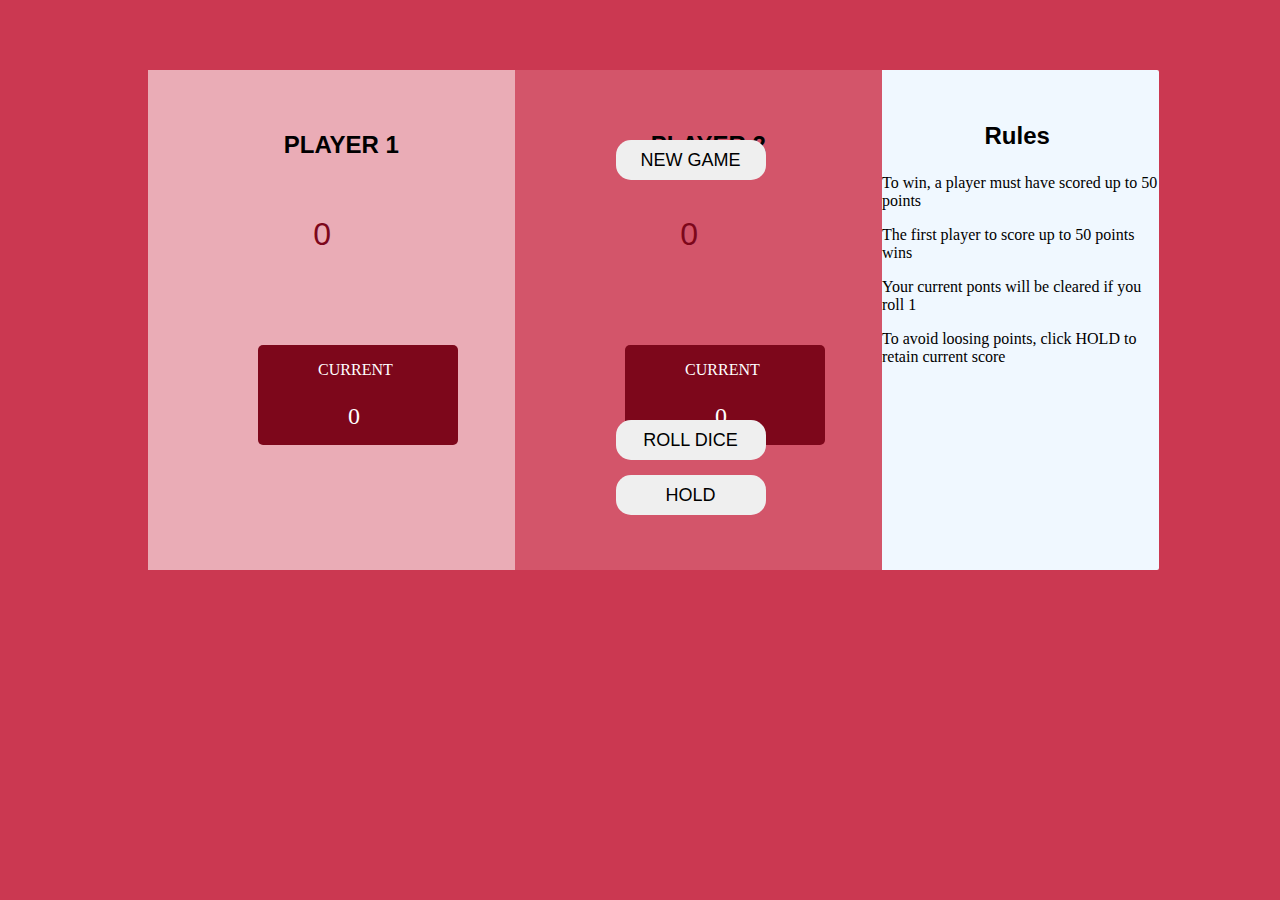
==== index.html @ 27d64cd6 "Update index.html" ====
<!DOCTYPE html>
<html lang="en">
<head>
    <meta charset="UTF-8">
    <meta http-equiv="X-UA-Compatible" content="IE=edge">
    <meta name="viewport" content="width=device-width, initial-scale=1.0">
    <title>Document</title>
    <link rel="stylesheet" href="index.css">
</head>
<body>
    <div class="game">
        <div class="pgame--0 player--Active">
            <h3>PLAYER 1</h3>
            <p class="point--0">0</p>
            <div class="score">
                <p class="current">CURRENT</p>
                <p class="newscore--0" id="newscore--0">0</p>
            </div>
        </div>
        <div class="btns">
            <button class="ngame"> NEW GAME</button>
            <img src="dice-1.png" alt="" class="dice hidden">
           
            <button class="rdice">ROLL DICE</button>
            <button class="hold">HOLD</button>
        </div>

        <div class="pgame--1">
            <h3>PLAYER 2</h3>
            <p class="point--1">0</p>
            <div class="score">
                <p class="current">CURRENT</p>
                <p class="newscore--1" id="newscore--1">0</p>
            </div>
        </div>
         <div class="rules">
            <h3>Rules</h3>
                <p>To win, a player must have scored up to 50 points</p>
                <p>The first player to score up to 50 points wins</p>
                <p>Your current ponts will be cleared if you roll 1</p>
                <p>To avoid loosing points, click HOLD to retain current score</p>
        </div>
    </div>

    <script src="index.js"></script>
</body>
</html>
---- index.css ----
*{
    box-sizing: border-box;
}
body{
    background-color: rgb(203, 56, 81);
}
.game{
    width: 80%;
    height: 500px;
    background-color: aliceblue;
    display: flex;
    margin-top: 70px;
    margin-left: 140px;
    border-radius: 2px;
}
.pgame--0, .pgame--1{
    background-color: rgb(211, 85, 106);
    width: 50%;
}
.player--Winner{
    background-color: rgb(32, 29, 29);
    color: antiquewhite;
}
h3{
    padding-top: 10%;
    margin-left: 37%;
    font-family: sans-serif;
    font-size: x-large;
}
.point--0, .point--1{
    margin-left: 45%;
    font-size: xx-large;
    font-family: 'Gill Sans', 'Gill Sans MT', Calibri, 'Trebuchet MS', sans-serif;
    color: rgb(125, 7, 27);
    padding-top: 7%;
}
.score{
    background-color: rgb(125, 7, 27);
    color: white;
    margin-left: 30%;
    margin-top: 25%;
    width: 200px;
    height: 100px;
    border-radius: 5px;
}
.current{
    margin-left: 60px;
    padding-top: 8%;
}
.newscore--1, .newscore--0{
    margin-left: 90px;
    font-size: x-large;
}
.btns{
    position: absolute;
    margin-left: 400px;
    padding-top: 70px;
}
.ngame{
    border-radius: 15px;
    display: block;
    width: 150px;
    height: 40px;
    font-size: large;
    border: none;
    margin-left: 45%;
}
.player--Active{
    background-color: rgb(234, 172, 182);
}
.rdice{
    border-radius: 15px;
    margin-top: 240px;
    display: block;
    width: 150px;
    height: 40px;
    font-size: large;
    border: none;
    margin-left: 45%;
}
.hold{
    border-radius: 15px;
    margin-top: 10%;
    display: block;
    width: 150px;
    height: 40px;
    font-size: large;
    border: none;
    margin-left: 45%;
}
img{
    width: 100%;
    height: 130px;
    margin-top: 35%;
    position: absolute;
}
.dice{
    border-radius: 15px;
    display: block;
    font-size: large;
    border: none;
    margin-left: 45%;
}
.hidden{
    display: none;
}



@media all and (max-width: 550px) {
  * {
    box-sizing: border-box;
  }
  body {
    background-color: rgb(203, 56, 81);
    margin: 3%;
  }
  .game {
    width: 100%;
    height: 100%;
    background-color: aliceblue;
    margin: 0.5%;
    border-radius: 2px;
  }
  .pgame--0 {
    background-color: rgb(211, 85, 106);
    width: 100%;
    height: 100%;
    float: left;
    padding: 5%;
  }
  .pgame--1 {
    background-color: rgb(211, 85, 106);
    width: 100%;
    height: 90%;
    float: none;
    padding: 5%;
  }
  .btns {
    position: absolute;
    margin-top: 65%;
    width:  90%;
    background-color: rgb(122, 62, 62);
    margin-left: 2%;
    height: 40%;
    border-radius: 5px;
  }
  .player--Winner {
    background-color: rgb(32, 29, 29);
    color: antiquewhite;
  }
  h3 {
    padding-top: 10%;
    margin-left: 30%;
    font-family: sans-serif;
    font-size: smaller;
  }
  .point--0,
  .point--1 {
    margin-left: 45%;
    font-size: smaller;
    font-family: "Gill Sans", "Gill Sans MT", Calibri, "Trebuchet MS",
      sans-serif;
    color: rgb(125, 7, 27);
    padding-top: 7%;
  }
  .score {
    background-color: rgb(125, 7, 27);
    color: white;
    margin-left: 13%;
    margin-top: 25%;
    width: 77%;
    height: 10%;
    border-radius: 5px;
  }
  .current {
    margin-left: 30%;
    padding-top: 8%;
    font-size: smaller;
  }
  .newscore--1,
  .newscore--0 {
    margin-left: 50%;
    font-size: smaller;
    margin-bottom: 15%;
  }
  
  .ngame {
    border-radius: 5px;
    display: block;
    width: 20%;
    height: 15%;
    font-size: xx-small;
    border: none;
    position: absolute;
    top: 10%;
    left: 25%;;
  }
  .player--Active {
    background-color: rgb(234, 172, 182);
  }
  .rdice {
    border-radius: 5px;
    font-size: xx-small;
    display: block;
    width: 20%;
    height: 15%;
    border: none;
    position: absolute;
    bottom: 15%;
    left: 25%;
  }
  .hold {
    border-radius: 5px;
    margin-top: 7%;
    display: block;
    width: 20%;
    height: 15%;
    font-size: xx-small;
    border: none;
    position: absolute;
    top: 25%;
    left: 25%;
  }
  img {
    width: 45%;
    height: 70%;
    position: absolute;
    bottom: 15%;
  }
  .dice {
    border-radius: 15px;
    display: block;
    font-size: large;
    border: none;
    margin-left: 5%;
  }
  .hidden {
    display: none;
  }
}
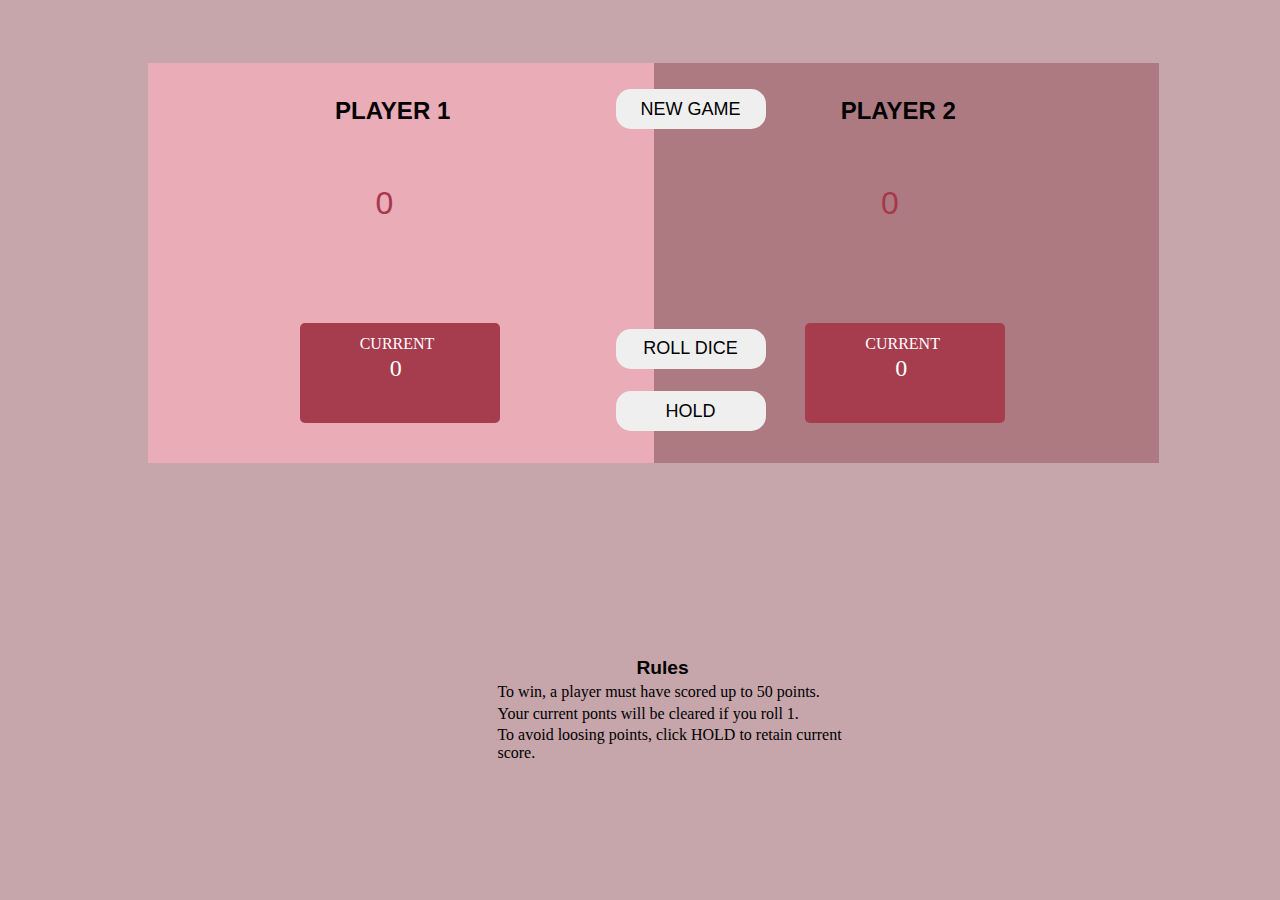
==== commit a3d760a6: "Update index.html" ====
--- a/index.html
+++ b/index.html
@@ -17,14 +17,6 @@
                 <p class="newscore--0" id="newscore--0">0</p>
             </div>
         </div>
-        <div class="btns">
-            <button class="ngame"> NEW GAME</button>
-            <img src="dice-1.png" alt="" class="dice hidden">
-           
-            <button class="rdice">ROLL DICE</button>
-            <button class="hold">HOLD</button>
-        </div>
-
         <div class="pgame--1">
             <h3>PLAYER 2</h3>
             <p class="point--1">0</p>
@@ -33,13 +25,20 @@
                 <p class="newscore--1" id="newscore--1">0</p>
             </div>
         </div>
-         <div class="rules">
+        <div class="btns">
+            <button class="ngame"> NEW GAME</button>
+            <img src="dice-1.png" alt="" class="dice hidden">
+           
+            <button class="rdice">ROLL DICE</button>
+            <button class="hold">HOLD</button>
+        </div>
+        <div class="rules">
             <h3>Rules</h3>
-                <p>To win, a player must have scored up to 50 points</p>
-                <p>The first player to score up to 50 points wins</p>
-                <p>Your current ponts will be cleared if you roll 1</p>
-                <p>To avoid loosing points, click HOLD to retain current score</p>
+                <p>To win, a player must have scored up to 50 points.</p>
+                <p>Your current ponts will be cleared if you roll 1.</p>
+                <p>To avoid loosing points, click HOLD to retain current score.</p>
         </div>
+        
     </div>
 
     <script src="index.js"></script>
--- a/index.css
+++ b/index.css
@@ -1,118 +1,142 @@
-*{
-    box-sizing: border-box;
-}
-body{
-    background-color: rgb(203, 56, 81);
-}
-.game{
-    width: 80%;
-    height: 500px;
-    background-color: aliceblue;
-    display: flex;
-    margin-top: 70px;
-    margin-left: 140px;
-    border-radius: 2px;
-}
-.pgame--0, .pgame--1{
-    background-color: rgb(211, 85, 106);
-    width: 50%;
-}
-.player--Winner{
-    background-color: rgb(32, 29, 29);
-    color: antiquewhite;
-}
-h3{
-    padding-top: 10%;
-    margin-left: 37%;
-    font-family: sans-serif;
-    font-size: x-large;
-}
-.point--0, .point--1{
-    margin-left: 45%;
-    font-size: xx-large;
-    font-family: 'Gill Sans', 'Gill Sans MT', Calibri, 'Trebuchet MS', sans-serif;
-    color: rgb(125, 7, 27);
-    padding-top: 7%;
-}
-.score{
-    background-color: rgb(125, 7, 27);
-    color: white;
-    margin-left: 30%;
-    margin-top: 25%;
-    width: 200px;
-    height: 100px;
-    border-radius: 5px;
-}
-.current{
-    margin-left: 60px;
-    padding-top: 8%;
-}
-.newscore--1, .newscore--0{
-    margin-left: 90px;
-    font-size: x-large;
-}
-.btns{
-    position: absolute;
-    margin-left: 400px;
-    padding-top: 70px;
-}
-.ngame{
-    border-radius: 15px;
-    display: block;
-    width: 150px;
-    height: 40px;
-    font-size: large;
-    border: none;
-    margin-left: 45%;
-}
-.player--Active{
-    background-color: rgb(234, 172, 182);
-}
-.rdice{
-    border-radius: 15px;
-    margin-top: 240px;
-    display: block;
-    width: 150px;
-    height: 40px;
-    font-size: large;
-    border: none;
-    margin-left: 45%;
-}
-.hold{
-    border-radius: 15px;
-    margin-top: 10%;
-    display: block;
-    width: 150px;
-    height: 40px;
-    font-size: large;
-    border: none;
-    margin-left: 45%;
-}
-img{
-    width: 100%;
-    height: 130px;
-    margin-top: 35%;
-    position: absolute;
-}
-.dice{
-    border-radius: 15px;
-    display: block;
-    font-size: large;
-    border: none;
-    margin-left: 45%;
-}
-.hidden{
-    display: none;
-}
-
-
+* {
+  box-sizing: border-box;
+}
+body {
+  background-color: rgb(198, 165, 171);
+}
+.game {
+  width: 80%;
+  height: 400px;
+  background-color: aliceblue;
+  display: flex;
+  margin-top: 5%;
+  margin-left: 140px;
+  border-radius: 2px;
+}
+.pgame--0,
+.pgame--1 {
+  background-color: rgb(174, 122, 130);
+  width: 50%;
+}
+.player--Winner {
+  background-color: rgb(32, 29, 29);
+  color: antiquewhite;
+}
+h3 {
+  padding-top: 2%;
+  margin-left: 37%;
+  font-family: sans-serif;
+  font-size: x-large;
+}
+.point--0,
+.point--1 {
+  margin-left: 45%;
+  font-size: xx-large;
+  font-family: "Gill Sans", "Gill Sans MT", Calibri, "Trebuchet MS", sans-serif;
+  color: rgb(167, 55, 74);
+  padding-top: 7%;
+}
+.score {
+  background-color: rgb(166, 61, 79);
+  color: white;
+  margin-left: 30%;
+  margin-top: 20%;
+  width: 200px;
+  height: 100px;
+  border-radius: 5px;
+}
+.current {
+  margin-left: 60px;
+  padding-top: 6%;
+}
+.newscore--1,
+.newscore--0 {
+  margin-left: 90px;
+  font-size: x-large;
+}
+.btns {
+  position: absolute;
+  margin-left: 400px;
+  padding-top: 2%;
+}
+.ngame {
+  border-radius: 15px;
+  display: block;
+  width: 150px;
+  height: 40px;
+  font-size: large;
+  border: none;
+  margin-left: 45%;
+  margin-bottom: 15%;
+  padding-top: 2%;
+}
+.player--Active {
+  background-color: rgb(234, 172, 182);
+}
+.rdice {
+  border-radius: 15px;
+  margin-top: 200px;
+  display: block;
+  width: 150px;
+  height: 40px;
+  font-size: large;
+  border: none;
+  margin-left: 45%;
+}
+.hold {
+  border-radius: 15px;
+  margin-top: 15%;
+  display: block;
+  width: 150px;
+  height: 40px;
+  font-size: large;
+  border: none;
+  margin-left: 45%;
+}
+img {
+  width: 100%;
+  height: 130px;
+  margin-top: 0%;
+  position: absolute;
+}
+.dice {
+  border-radius: 15px;
+  display: block;
+  font-size: large;
+  border: none;
+  margin-bottom: 40%;
+  margin-left: 45%;
+}
+.hidden {
+  display: none;
+}
+.rules{
+  position: absolute;
+  top: 70%;
+  margin-left: 27%;
+  background-color: none;
+  text-emphasis: none;
+  align-items: center;
+}
+li{
+  font-size: larger;
+  text-align: center;
+  font-family: Cambria, Cochin, Georgia, Times, 'Times New Roman', serif;
+}
+.rules>h3{
+  margin-bottom: 0%;
+  font-size: larger;
+}
+p{
+  margin: 1%;
+}
 
 @media all and (max-width: 550px) {
   * {
     box-sizing: border-box;
   }
   body {
-    background-color: rgb(203, 56, 81);
+    background-color: rgb(193, 163, 168);
     margin: 3%;
   }
   .game {
@@ -123,14 +147,14 @@
     border-radius: 2px;
   }
   .pgame--0 {
-    background-color: rgb(211, 85, 106);
+    background-color: rgb(167, 107, 117);
     width: 100%;
     height: 100%;
     float: left;
     padding: 5%;
   }
   .pgame--1 {
-    background-color: rgb(211, 85, 106);
+    background-color:  rgb(167, 107, 117);
     width: 100%;
     height: 90%;
     float: none;
@@ -138,15 +162,15 @@
   }
   .btns {
     position: absolute;
-    margin-top: 65%;
+    margin-top: 70%;
     width:  90%;
-    background-color: rgb(122, 62, 62);
+    background-color: rgb(120, 75, 75);
     margin-left: 2%;
-    height: 40%;
+    height: 30%;
     border-radius: 5px;
   }
   .player--Winner {
-    background-color: rgb(32, 29, 29);
+    background-color: rgb(15, 14, 9);
     color: antiquewhite;
   }
   h3 {
@@ -161,11 +185,11 @@
     font-size: smaller;
     font-family: "Gill Sans", "Gill Sans MT", Calibri, "Trebuchet MS",
       sans-serif;
-    color: rgb(125, 7, 27);
+    color: rgb(140, 40, 57);
     padding-top: 7%;
   }
   .score {
-    background-color: rgb(125, 7, 27);
+    background-color: rgb(150, 70, 84);
     color: white;
     margin-left: 13%;
     margin-top: 25%;
@@ -194,10 +218,11 @@
     border: none;
     position: absolute;
     top: 10%;
-    left: 25%;;
+    left: 25%;
+    cursor: pointer;
   }
   .player--Active {
-    background-color: rgb(234, 172, 182);
+    background-color: rgb(163, 43, 63);
   }
   .rdice {
     border-radius: 5px;
@@ -209,6 +234,7 @@
     position: absolute;
     bottom: 15%;
     left: 25%;
+    cursor: pointer;
   }
   .hold {
     border-radius: 5px;
@@ -221,12 +247,13 @@
     position: absolute;
     top: 25%;
     left: 25%;
+    cursor: pointer;
   }
   img {
     width: 45%;
     height: 70%;
     position: absolute;
-    bottom: 15%;
+    bottom: -52%;
   }
   .dice {
     border-radius: 15px;
@@ -238,4 +265,23 @@
   .hidden {
     display: none;
   }
-}
+  .rules{
+    position: absolute;
+    top: 73%;
+    background-color: none;
+    margin-left: 2%;
+    width: fit-content;
+    width: 80%;
+    padding-left: 10%;
+  }
+  p{
+    font-size: small;
+    font-family: Cambria, Cochin, Georgia, Times, 'Times New Roman', serif;
+
+  }
+  .rules>h3{
+    margin-top: 0;
+    padding: 0;
+    margin-bottom: 0%;
+  }
+}
